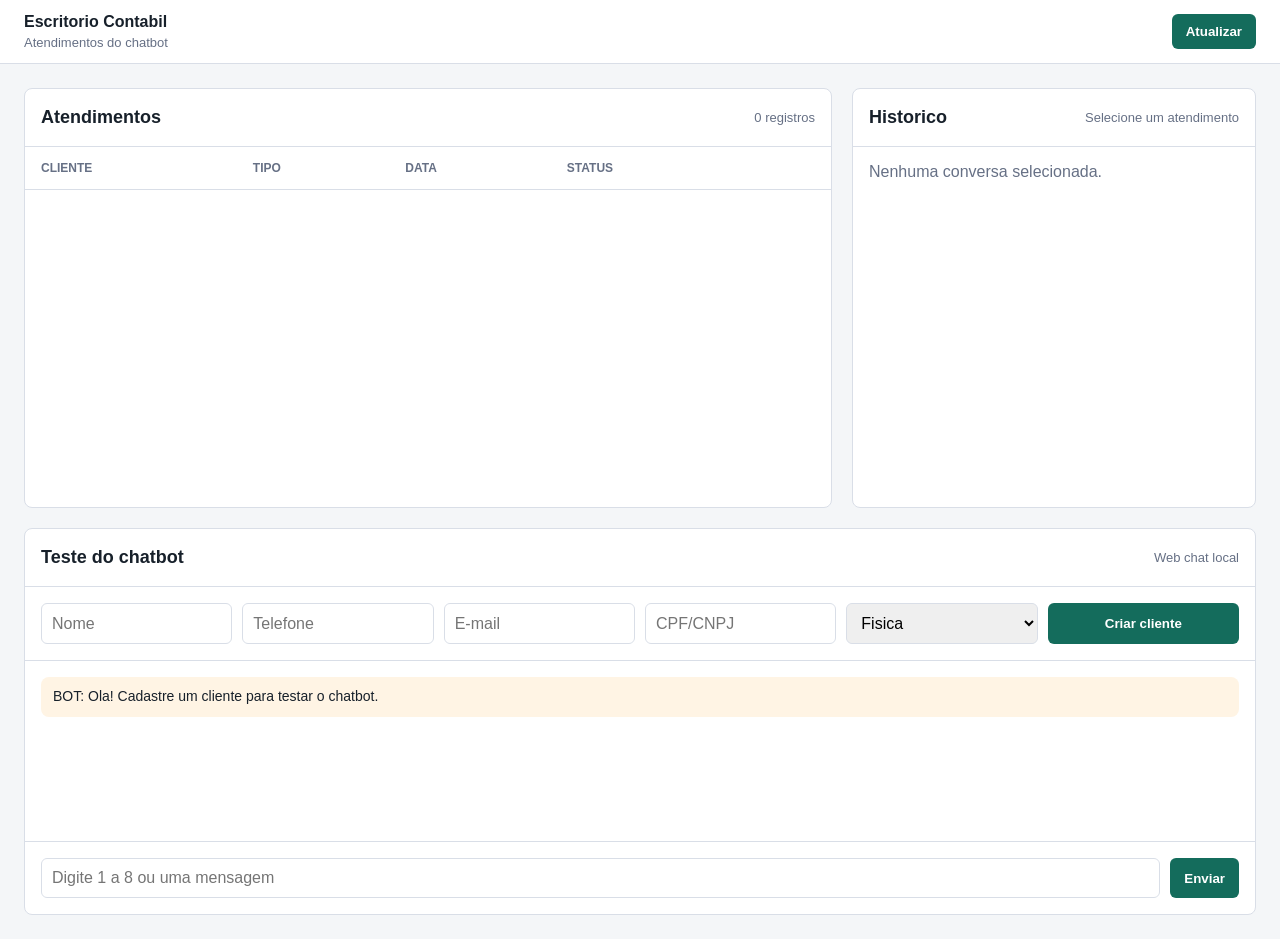
==== src/main/resources/static/index.html @ 976813f9 "Cria chatbot contabil" ====
<!doctype html>
<html lang="pt-BR">
<head>
    <meta charset="utf-8">
    <meta name="viewport" content="width=device-width, initial-scale=1">
    <title>Chatbot Contabil</title>
    <link rel="stylesheet" href="styles.css">
</head>
<body>
<header class="topbar">
    <div>
        <strong>Escritorio Contabil</strong>
        <span>Atendimentos do chatbot</span>
    </div>
    <button id="refreshButton" type="button">Atualizar</button>
</header>

<main class="layout">
    <section class="panel">
        <div class="panel-header">
            <h1>Atendimentos</h1>
            <span id="totalAtendimentos">0 registros</span>
        </div>
        <div class="table-wrap">
            <table>
                <thead>
                <tr>
                    <th>Cliente</th>
                    <th>Tipo</th>
                    <th>Data</th>
                    <th>Status</th>
                    <th></th>
                </tr>
                </thead>
                <tbody id="atendimentosBody"></tbody>
            </table>
        </div>
    </section>

    <aside class="panel detail">
        <div class="panel-header">
            <h2>Historico</h2>
            <span id="historicoCliente">Selecione um atendimento</span>
        </div>
        <div id="historico" class="history empty">Nenhuma conversa selecionada.</div>
    </aside>

    <section class="panel webchat">
        <div class="panel-header">
            <h2>Teste do chatbot</h2>
            <span>Web chat local</span>
        </div>
        <form id="clienteForm" class="client-form">
            <input id="nome" placeholder="Nome" required>
            <input id="telefone" placeholder="Telefone" required>
            <input id="email" type="email" placeholder="E-mail" required>
            <input id="cpfCnpj" placeholder="CPF/CNPJ" required>
            <select id="tipoPessoa" required>
                <option value="FISICA">Fisica</option>
                <option value="JURIDICA">Juridica</option>
            </select>
            <button type="submit">Criar cliente</button>
        </form>
        <div id="chatBox" class="chat-box"></div>
        <form id="chatForm" class="chat-form">
            <input id="chatInput" placeholder="Digite 1 a 8 ou uma mensagem" required>
            <button type="submit">Enviar</button>
        </form>
    </section>
</main>

<script src="script.js"></script>
</body>
</html>
---- src/main/resources/static/styles.css ----
:root {
    --bg: #f4f6f8;
    --panel: #ffffff;
    --text: #17202a;
    --muted: #667085;
    --line: #d9dee7;
    --primary: #146c5c;
    --primary-dark: #0f4e43;
    --accent: #d98c24;
}

* {
    box-sizing: border-box;
}

body {
    margin: 0;
    font-family: Arial, Helvetica, sans-serif;
    background: var(--bg);
    color: var(--text);
}

.topbar {
    height: 64px;
    padding: 0 24px;
    display: flex;
    align-items: center;
    justify-content: space-between;
    background: #ffffff;
    border-bottom: 1px solid var(--line);
}

.topbar div {
    display: flex;
    flex-direction: column;
    gap: 4px;
}

.topbar span,
.panel-header span {
    color: var(--muted);
    font-size: 13px;
}

button {
    border: 0;
    border-radius: 6px;
    background: var(--primary);
    color: #ffffff;
    padding: 10px 14px;
    cursor: pointer;
    font-weight: 700;
}

button:hover {
    background: var(--primary-dark);
}

.layout {
    padding: 24px;
    display: grid;
    grid-template-columns: minmax(0, 2fr) minmax(320px, 1fr);
    gap: 20px;
}

.panel {
    background: var(--panel);
    border: 1px solid var(--line);
    border-radius: 8px;
    overflow: hidden;
}

.panel-header {
    min-height: 58px;
    padding: 16px;
    display: flex;
    align-items: center;
    justify-content: space-between;
    gap: 12px;
    border-bottom: 1px solid var(--line);
}

h1,
h2 {
    margin: 0;
    font-size: 18px;
}

.table-wrap {
    overflow-x: auto;
}

table {
    width: 100%;
    border-collapse: collapse;
}

th,
td {
    padding: 14px 16px;
    text-align: left;
    border-bottom: 1px solid var(--line);
    font-size: 14px;
    vertical-align: middle;
}

th {
    color: var(--muted);
    font-size: 12px;
    text-transform: uppercase;
}

.status {
    display: inline-flex;
    border-radius: 999px;
    padding: 5px 9px;
    background: #edf7f4;
    color: var(--primary-dark);
    font-size: 12px;
    font-weight: 700;
}

.link-button {
    background: transparent;
    color: var(--primary);
    padding: 6px 0;
}

.link-button:hover {
    background: transparent;
    color: var(--primary-dark);
}

.detail {
    min-height: 420px;
}

.history {
    padding: 16px;
    display: flex;
    flex-direction: column;
    gap: 10px;
    max-height: 420px;
    overflow-y: auto;
}

.history.empty {
    color: var(--muted);
}

.message {
    border-radius: 8px;
    padding: 10px 12px;
    line-height: 1.4;
    font-size: 14px;
    background: #eef2f6;
}

.message.CLIENTE {
    background: #e8f5f1;
}

.message.BOT {
    background: #fff4e4;
}

.webchat {
    grid-column: 1 / -1;
}

.client-form,
.chat-form {
    padding: 16px;
    display: grid;
    grid-template-columns: repeat(6, minmax(120px, 1fr));
    gap: 10px;
    border-bottom: 1px solid var(--line);
}

.client-form button,
.chat-form button {
    white-space: nowrap;
}

.chat-box {
    min-height: 180px;
    max-height: 320px;
    overflow-y: auto;
    padding: 16px;
    display: flex;
    flex-direction: column;
    gap: 10px;
}

.chat-form {
    grid-template-columns: 1fr auto;
    border-bottom: 0;
    border-top: 1px solid var(--line);
}

input,
select {
    width: 100%;
    border: 1px solid var(--line);
    border-radius: 6px;
    padding: 10px;
    font: inherit;
}

@media (max-width: 900px) {
    .layout {
        grid-template-columns: 1fr;
        padding: 14px;
    }

    .client-form {
        grid-template-columns: 1fr;
    }
}
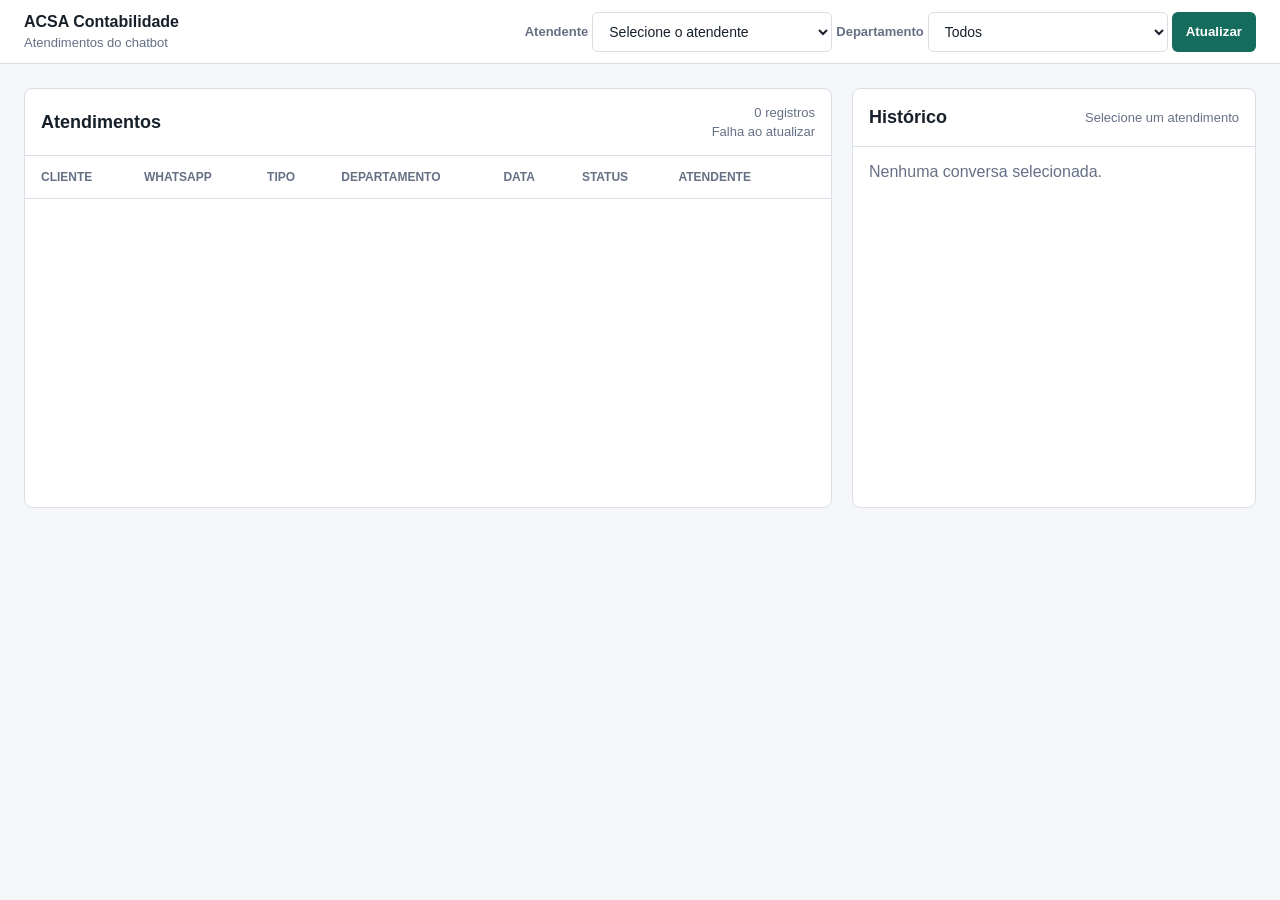
==== commit f8c2833b: "Integra WhatsApp e painel multiatendente" ====
--- a/src/main/resources/static/index.html
+++ b/src/main/resources/static/index.html
@@ -3,32 +3,59 @@
 <head>
     <meta charset="utf-8">
     <meta name="viewport" content="width=device-width, initial-scale=1">
-    <title>Chatbot Contabil</title>
-    <link rel="stylesheet" href="styles.css">
+    <title>Chatbot Contábil</title>
+    <meta http-equiv="Cache-Control" content="no-store">
+    <meta http-equiv="Pragma" content="no-cache">
+    <meta http-equiv="Expires" content="0">
+    <link rel="stylesheet" href="styles.css?v=20260623-painel-producao">
 </head>
 <body>
 <header class="topbar">
     <div>
-        <strong>Escritorio Contabil</strong>
+        <strong>ACSA Contabilidade</strong>
         <span>Atendimentos do chatbot</span>
     </div>
-    <button id="refreshButton" type="button">Atualizar</button>
+    <div class="attendant-bar">
+        <label for="atendenteAtual">Atendente</label>
+        <select id="atendenteAtual" aria-label="Atendente logado">
+            <option value="">Selecione o atendente</option>
+            <option value="Maria Silva">Maria Silva</option>
+            <option value="Joao Pereira">Joao Pereira</option>
+            <option value="Ana Souza">Ana Souza</option>
+            <option value="Carlos Lima">Carlos Lima</option>
+        </select>
+        <label for="departamentoAtual">Departamento</label>
+        <select id="departamentoAtual" aria-label="Departamento do atendente">
+            <option value="">Todos</option>
+            <option value="Departamento Pessoal">Departamento Pessoal</option>
+            <option value="Fiscal">Fiscal</option>
+            <option value="Jurídico">Jurídico</option>
+            <option value="Contabilidade">Contabilidade</option>
+        </select>
+        <button id="refreshButton" type="button">Atualizar</button>
+    </div>
 </header>
 
 <main class="layout">
     <section class="panel">
         <div class="panel-header">
             <h1>Atendimentos</h1>
-            <span id="totalAtendimentos">0 registros</span>
+            <div class="panel-header-meta">
+                <span id="totalAtendimentos">0 registros</span>
+                <span id="autoRefreshStatus">Atualizacao automatica ativa</span>
+            </div>
         </div>
         <div class="table-wrap">
             <table>
                 <thead>
                 <tr>
                     <th>Cliente</th>
+                    <th>WhatsApp</th>
                     <th>Tipo</th>
+                    <th>Departamento</th>
                     <th>Data</th>
                     <th>Status</th>
+                    <th>Atendente</th>
                     <th></th>
                 </tr>
                 </thead>
@@ -39,13 +66,21 @@
 
     <aside class="panel detail">
         <div class="panel-header">
-            <h2>Historico</h2>
+            <h2>Histórico</h2>
             <span id="historicoCliente">Selecione um atendimento</span>
         </div>
         <div id="historico" class="history empty">Nenhuma conversa selecionada.</div>
+        <form id="respostaHumanaForm" class="human-reply hidden">
+            <textarea id="respostaHumanaMensagem" placeholder="Digite a resposta para enviar ao cliente pelo WhatsApp"></textarea>
+            <div>
+                <button type="submit">Enviar resposta</button>
+                <button id="liberarAtendimentoButton" class="secondary-button" type="button">Liberar atendimento</button>
+            </div>
+            <span id="respostaHumanaStatus"></span>
+        </form>
     </aside>
 
-    <section class="panel webchat">
+    <section class="panel webchat hidden" aria-hidden="true">
         <div class="panel-header">
             <h2>Teste do chatbot</h2>
             <span>Web chat local</span>
@@ -56,8 +91,8 @@
             <input id="email" type="email" placeholder="E-mail" required>
             <input id="cpfCnpj" placeholder="CPF/CNPJ" required>
             <select id="tipoPessoa" required>
-                <option value="FISICA">Fisica</option>
-                <option value="JURIDICA">Juridica</option>
+                <option value="FISICA">Física</option>
+                <option value="JURIDICA">Jurídica</option>
             </select>
             <button type="submit">Criar cliente</button>
         </form>
@@ -67,8 +102,36 @@
             <button type="submit">Enviar</button>
         </form>
     </section>
+
+    <section class="panel whatsapp-test hidden" aria-hidden="true">
+        <div class="panel-header">
+            <h2>WhatsApp simulado</h2>
+            <span>Teste local no notebook</span>
+        </div>
+        <div class="demo-actions">
+            <button id="whatsappDemoButton" type="button">Executar demo automática</button>
+            <button id="whatsappClearButton" class="secondary-button" type="button">Limpar conversa</button>
+        </div>
+        <div class="whatsapp-menu">
+            <button type="button" data-whatsapp-option="1">1 - Abrir empresa</button>
+            <button type="button" data-whatsapp-option="2">2 - Regularizar MEI</button>
+            <button type="button" data-whatsapp-option="3">3 - Emitir DAS</button>
+            <button type="button" data-whatsapp-option="4">4 - Imposto de Renda</button>
+            <button type="button" data-whatsapp-option="5">5 - Folha de pagamento</button>
+            <button type="button" data-whatsapp-option="6">6 - Certidões negativas</button>
+            <button type="button" data-whatsapp-option="7">7 - Falar com contador</button>
+            <button type="button" data-whatsapp-option="8">8 - Enviar documentos</button>
+        </div>
+        <form id="whatsappForm" class="whatsapp-form">
+            <input id="whatsappNome" placeholder="Nome do contato" value="Cliente WhatsApp Teste" required>
+            <input id="whatsappTelefone" placeholder="Telefone WhatsApp" value="+55 11 99999-0000" required>
+            <input id="whatsappMensagem" placeholder="Mensagem recebida" value="1" required>
+            <button type="submit">Simular envio</button>
+        </form>
+        <div id="whatsappBox" class="chat-box"></div>
+    </section>
 </main>
 
-<script src="script.js"></script>
+<script src="script.js?v=20260623-painel-producao"></script>
 </body>
 </html>
--- a/src/main/resources/static/styles.css
+++ b/src/main/resources/static/styles.css
@@ -36,6 +36,33 @@
     gap: 4px;
 }
 
+.topbar .attendant-bar {
+    display: grid;
+}
+
+.attendant-bar {
+    display: grid;
+    grid-template-columns: auto minmax(180px, 240px) auto minmax(180px, 240px) auto;
+    align-items: center;
+    gap: 10px;
+}
+
+.attendant-bar label {
+    color: var(--muted);
+    font-size: 13px;
+    font-weight: 700;
+}
+
+.attendant-bar select {
+    min-height: 40px;
+    border: 1px solid var(--line);
+    border-radius: 6px;
+    background: #ffffff;
+    color: var(--text);
+    font-size: 14px;
+    padding: 0 12px;
+}
+
 .topbar span,
 .panel-header span {
     color: var(--muted);
@@ -47,6 +74,7 @@
     border-radius: 6px;
     background: var(--primary);
     color: #ffffff;
+    min-height: 40px;
     padding: 10px 14px;
     cursor: pointer;
     font-weight: 700;
@@ -56,6 +84,20 @@
     background: var(--primary-dark);
 }
 
+button:disabled {
+    cursor: not-allowed;
+    opacity: 0.65;
+}
+
+.secondary-button {
+    background: #eef2f6;
+    color: var(--text);
+}
+
+.secondary-button:hover {
+    background: #dfe5ee;
+}
+
 .layout {
     padding: 24px;
     display: grid;
@@ -78,6 +120,13 @@
     justify-content: space-between;
     gap: 12px;
     border-bottom: 1px solid var(--line);
+}
+
+.panel-header-meta {
+    display: flex;
+    flex-direction: column;
+    gap: 4px;
+    text-align: right;
 }
 
 h1,
@@ -108,6 +157,10 @@
     color: var(--muted);
     font-size: 12px;
     text-transform: uppercase;
+}
+
+.selected-row {
+    background: #f0fdfa;
 }
 
 .status {
@@ -131,6 +184,28 @@
     color: var(--primary-dark);
 }
 
+.actions-cell {
+    display: flex;
+    gap: 10px;
+    align-items: center;
+    white-space: nowrap;
+}
+
+.whatsapp-origin {
+    display: flex;
+    flex-direction: column;
+    gap: 3px;
+    min-width: 150px;
+    color: var(--muted);
+    font-size: 12px;
+    line-height: 1.35;
+}
+
+.whatsapp-origin span:first-child {
+    color: var(--text);
+    font-weight: 700;
+}
+
 .detail {
     min-height: 420px;
 }
@@ -164,17 +239,84 @@
     background: #fff4e4;
 }
 
-.webchat {
+.message.HUMANO {
+    background: #e9efff;
+}
+
+.hidden {
+    display: none !important;
+}
+
+.human-reply {
+    border-top: 1px solid var(--line);
+    padding: 16px;
+    display: grid;
+    gap: 10px;
+}
+
+.human-reply textarea {
+    width: 100%;
+    min-height: 96px;
+    resize: vertical;
+    border: 1px solid var(--line);
+    border-radius: 6px;
+    padding: 10px;
+    font: inherit;
+}
+
+.human-reply div {
+    display: flex;
+    gap: 10px;
+}
+
+.human-reply span {
+    color: var(--muted);
+    font-size: 13px;
+}
+
+.webchat,
+.whatsapp-test {
     grid-column: 1 / -1;
 }
 
 .client-form,
-.chat-form {
+.chat-form,
+.whatsapp-form {
     padding: 16px;
     display: grid;
     grid-template-columns: repeat(6, minmax(120px, 1fr));
     gap: 10px;
     border-bottom: 1px solid var(--line);
+}
+
+.demo-actions {
+    padding: 16px;
+    display: flex;
+    gap: 10px;
+    border-bottom: 1px solid var(--line);
+}
+
+.whatsapp-menu {
+    padding: 16px;
+    display: grid;
+    grid-template-columns: repeat(4, minmax(160px, 1fr));
+    gap: 10px;
+    border-bottom: 1px solid var(--line);
+    background: #f9fafb;
+}
+
+.whatsapp-menu button {
+    background: #ffffff;
+    color: var(--text);
+    border: 1px solid var(--line);
+    text-align: left;
+    font-weight: 600;
+}
+
+.whatsapp-menu button:hover {
+    border-color: var(--primary);
+    color: var(--primary-dark);
+    background: #edf7f4;
 }
 
 .client-form button,
@@ -198,11 +340,16 @@
     border-top: 1px solid var(--line);
 }
 
+.whatsapp-form {
+    grid-template-columns: 1fr 180px 1fr auto;
+}
+
 input,
 select {
     width: 100%;
     border: 1px solid var(--line);
     border-radius: 6px;
+    min-height: 40px;
     padding: 10px;
     font: inherit;
 }
@@ -213,7 +360,20 @@
         padding: 14px;
     }
 
-    .client-form {
+    .client-form,
+    .whatsapp-form {
         grid-template-columns: 1fr;
     }
-}
+
+    .demo-actions {
+        flex-direction: column;
+    }
+
+    .whatsapp-menu {
+        grid-template-columns: 1fr;
+    }
+
+    .attendant-bar {
+        grid-template-columns: 1fr;
+    }
+}
